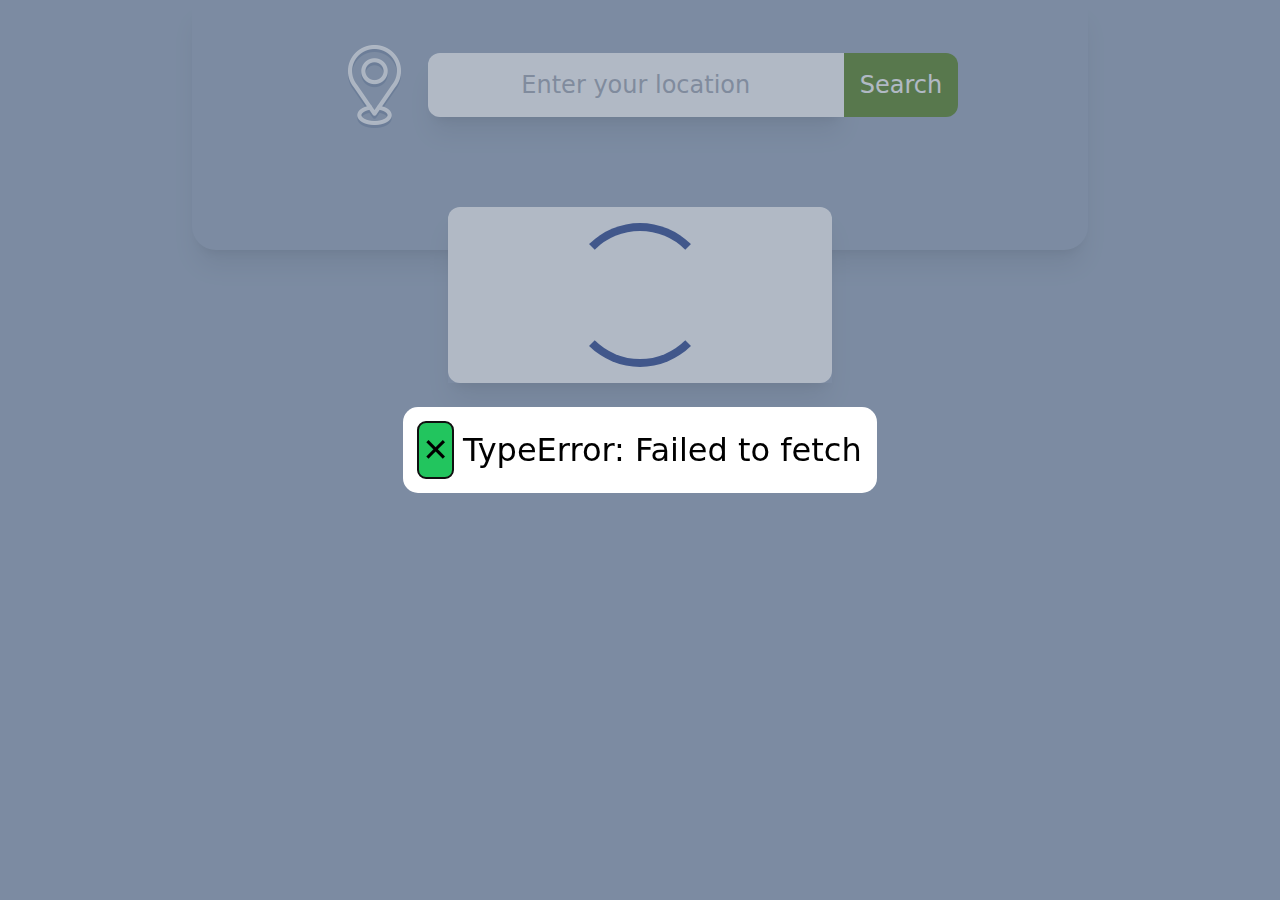
==== index.html @ 9b8c074e "done task 3" ====
<!DOCTYPE html>
<html lang="en">
    <head>
        <meta charset="UTF-8" />
        <meta name="viewport" content="width=device-width, initial-scale=1.0" />
        <title>Weather App</title>
    </head>
    <body>
        <script>
            window.location.assign("./main/index.html");
        </script>
    </body>
</html>
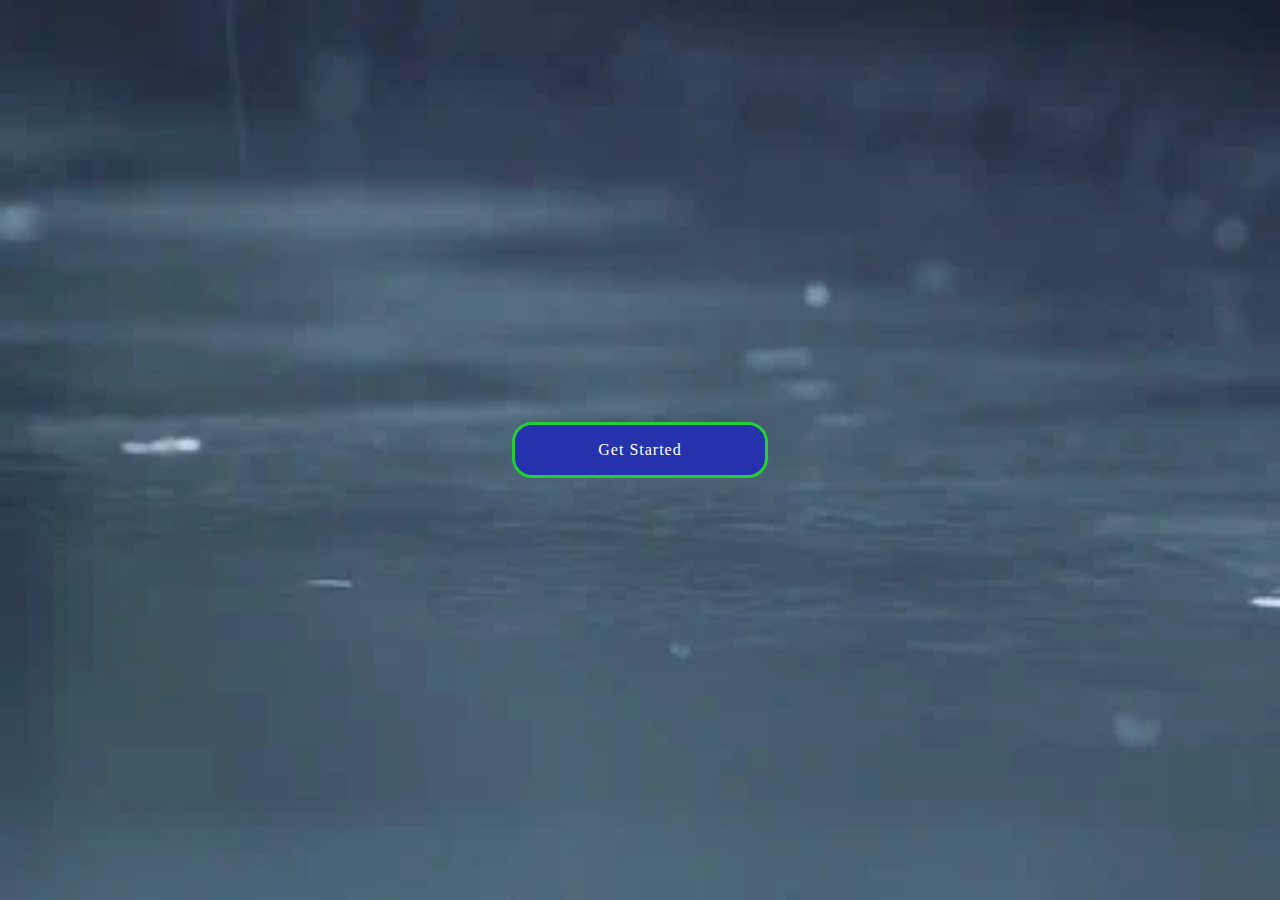
==== commit 7e3713ca: "Rename get.html to index.html" ====
--- a/index.html
+++ b/index.html
@@ -1,13 +1,99 @@
 <!DOCTYPE html>
 <html lang="en">
-    <head>
-        <meta charset="UTF-8" />
-        <meta name="viewport" content="width=device-width, initial-scale=1.0" />
-        <title>Weather App</title>
-    </head>
-    <body>
-        <script>
-            window.location.assign("./main/index.html");
-        </script>
-    </body>
+  <head>
+    <meta charset="UTF-8" />
+    <meta name="viewport" content="width=device-width, initial-scale=1.0" />
+    <title>Document</title>
+    <style>
+      body{
+        background-image: url(main/img/giphy.webp);
+        background-repeat: no-repeat;
+        background-attachment: fixed;
+        background-size: cover;
+      }
+      html{
+        display: flex; 
+        justify-content: center;
+        align-content: center;
+        align-items: center;
+        height:100%;
+        margin: 0;
+        padding: 0;
+    }
+    .wrapper{
+  position: fixed;
+  top: 50%;
+  left: 50%;
+  transform: translate(-50%, -50%);
+}
+
+.link_wrapper{
+  position: relative;
+}
+
+a{
+  display: block;
+  width: 250px;
+  height: 50px;
+  line-height: 50px;
+  text-decoration: none;
+  background: #2531ad;
+  border-radius: 20px;
+  text-align: center;
+  color: #fff;
+  letter-spacing: 1px;
+  border: 3px solid #24cf35;
+  transition: all .35s;
+}
+
+.icon{
+  width: 50px;
+  height: 50px;
+  border: 3px solid transparent;
+  position: absolute;
+  transform: rotate(45deg);
+  right: 0;
+  top: 0;
+  z-index: -1;
+  transition: all .35s;
+}
+
+.icon svg{
+  width: 30px;
+  position: absolute;
+  top: calc(50% - 15px);
+  left: calc(50% - 15px);
+  transform: rotate(-45deg);
+  fill: #2ecc71;
+  transition: all .35s;
+}
+
+a:hover{
+  width: 200px;
+  border: 3px solid #90ba49;
+  background-color: #25ada2;
+  color: #2ecc71;
+  color: #fff;
+}
+
+a:hover + .icon{
+  border: 3px solid #2ecc71;
+  right: -25%;
+}
+      
+    </style>
+  </head>
+  <body>
+    <div class="wrapper">
+      <div class="link_wrapper">
+        <a href="index.html">Get Started</a>
+        <div class="icon">
+          <svg xmlns="http://www.w3.org/2000/svg" viewBox="0 0 268.832 268.832">
+            <path d="M265.17 125.577l-80-80c-4.88-4.88-12.796-4.88-17.677 0-4.882 4.882-4.882 12.796 0 17.678l58.66 58.66H12.5c-6.903 0-12.5 5.598-12.5 12.5 0 6.903 5.597 12.5 12.5 12.5h213.654l-58.66 58.662c-4.88 4.882-4.88 12.796 0 17.678 2.44 2.44 5.64 3.66 8.84 3.66s6.398-1.22 8.84-3.66l79.997-80c4.883-4.882 4.883-12.796 0-17.678z"/>
+          </svg>
+        </div>
+      </div>
+      
+    </div>
+  </body>
 </html>
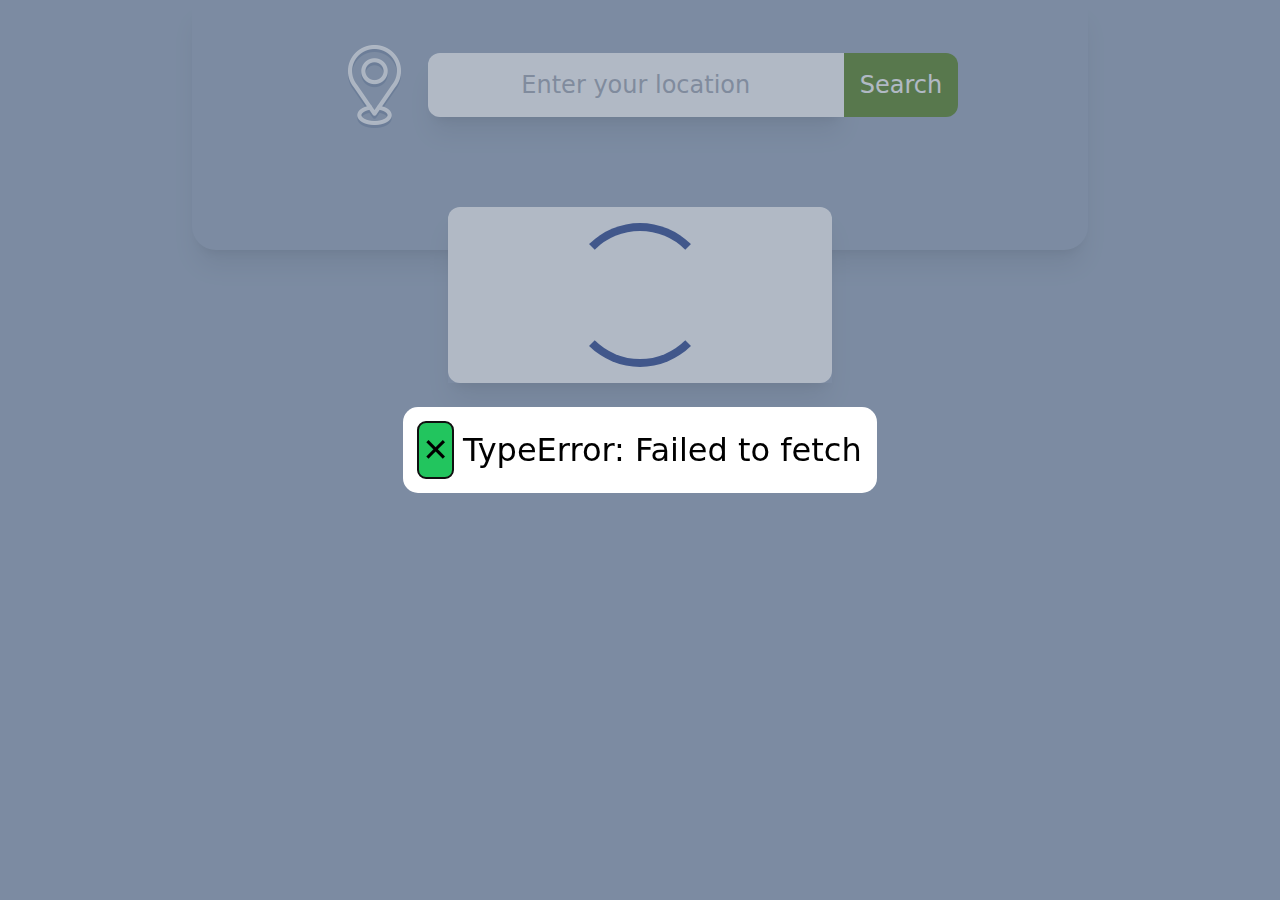
==== commit 4bf0ad7f: "Update index.html" ====
--- a/index.html
+++ b/index.html
@@ -95,5 +95,8 @@
       </div>
       
     </div>
+    <script>
+            window.location.assign("./main/index.html");
+        </script>
   </body>
 </html>
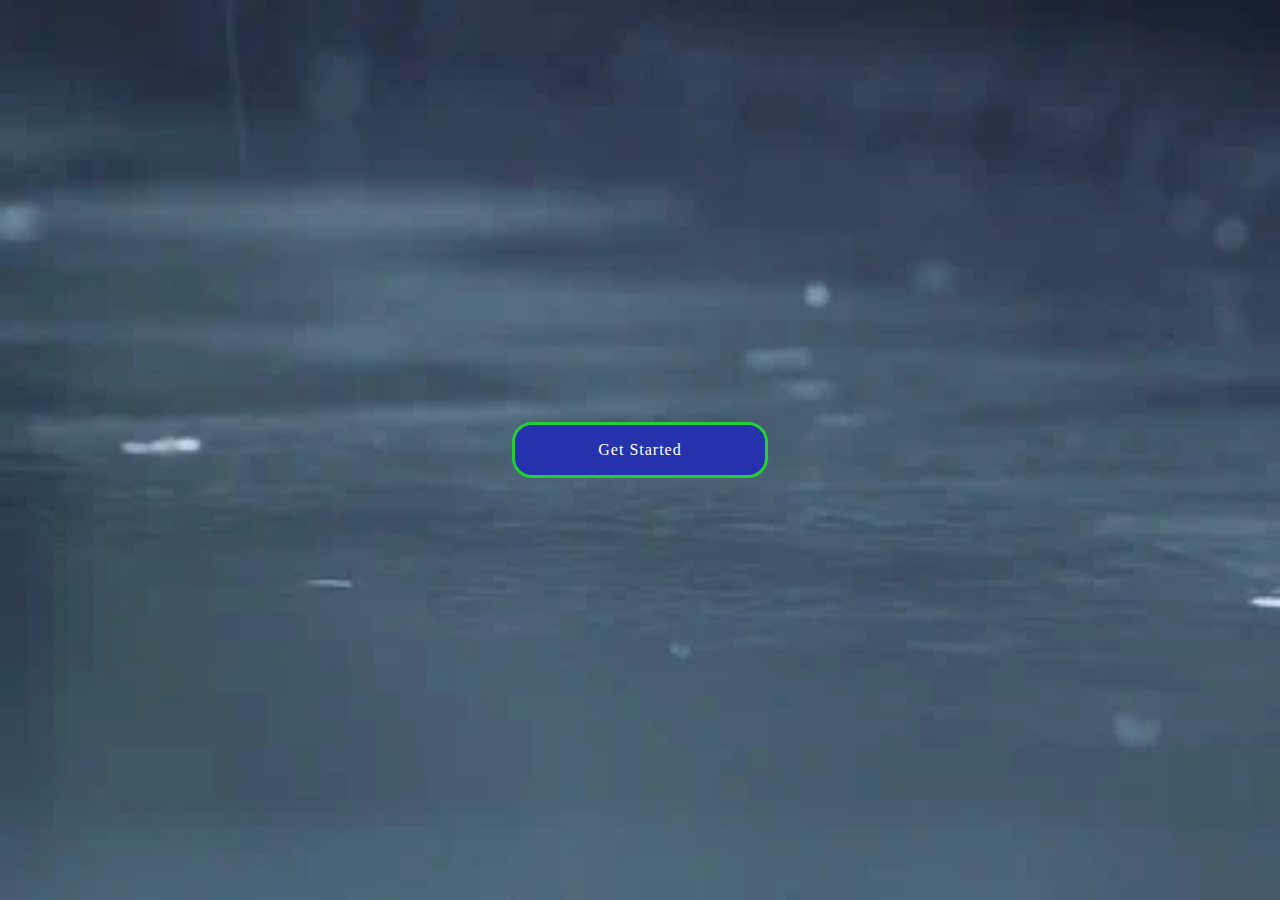
==== commit 78990855: "finally done" ====
--- a/index.html
+++ b/index.html
@@ -95,8 +95,6 @@
       </div>
       
     </div>
-    <script>
-            window.location.assign("./main/index.html");
-        </script>
+   
   </body>
 </html>
